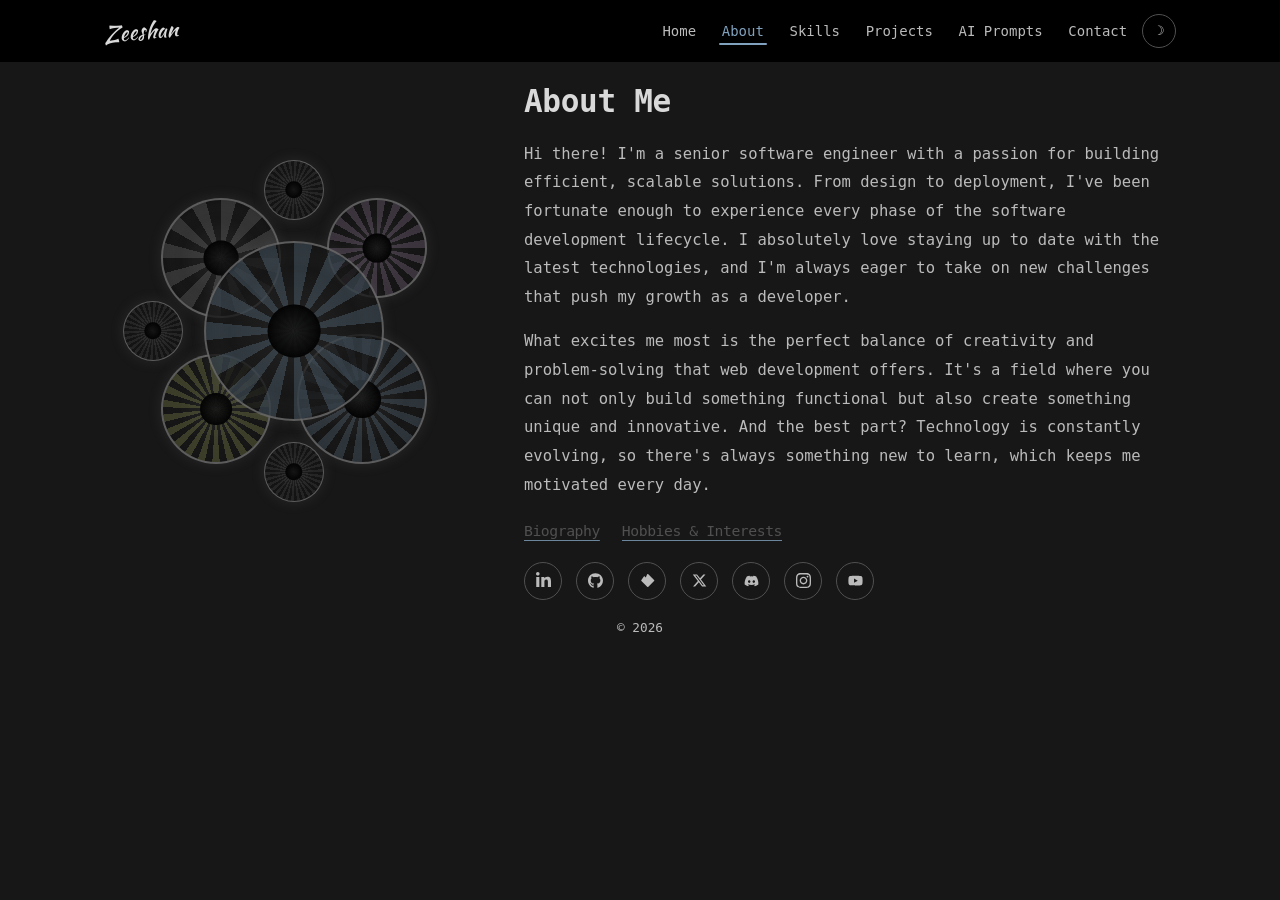
==== about.html @ 7e2291f2 "update" ====
<!DOCTYPE html>
<html lang="en">
<head>
<meta charset="UTF-8" />
<meta name="viewport" content="width=device-width, initial-scale=1.0" />
<title>About Zeeshan Hamza | Full Stack Web Technologist</title>
<link rel="stylesheet" href="css/style.css" />
</head>
<body>
<header class="site-header">
  <div class="wrap nav-row">
    <a class="logo" href="index.html">Zeeshan</a>
    <button class="nav-toggle" aria-label="Toggle navigation">Menu</button>
    <ul class="nav-links">
      <li><a href="index.html">Home</a></li>
      <li><a href="about.html" class="active">About</a></li>
      <li><a href="skills.html">Skills</a></li>
      <li><a href="projects.html">Projects</a></li>
      <li><a href="prompts.html">AI Prompts</a></li>
      <li><a href="contact.html">Contact</a></li>
      <li><button class="theme-toggle" aria-label="Switch to light mode" title="Switch to light mode">☽</button></li>
    </ul>
  </div>
</header>

<main class="wrap">
  <div class="about-grid">
    <div class="animated-visual">
      <div class="gear gear-center"><div class="gear-teeth"></div><div class="gear-center-hole"></div></div>
      <div class="gear gear-top-left"><div class="gear-teeth"></div><div class="gear-center-hole"></div></div>
      <div class="gear gear-top-right"><div class="gear-teeth"></div><div class="gear-center-hole"></div></div>
      <div class="gear gear-bottom-left"><div class="gear-teeth"></div><div class="gear-center-hole"></div></div>
      <div class="gear gear-bottom-right"><div class="gear-teeth"></div><div class="gear-center-hole"></div></div>
      <div class="gear gear-small gear-small-1"><div class="gear-teeth"></div><div class="gear-center-hole"></div></div>
      <div class="gear gear-small gear-small-2"><div class="gear-teeth"></div><div class="gear-center-hole"></div></div>
      <div class="gear gear-small gear-small-3"><div class="gear-teeth"></div><div class="gear-center-hole"></div></div>
    </div>

    <div>
      <h1 class="fs-2">About Me</h1>
      <p>Hi there! I'm a senior software engineer with a passion for building efficient, scalable solutions. From design to deployment, I've been fortunate enough to experience every phase of the software development lifecycle. I absolutely love staying up to date with the latest technologies, and I'm always eager to take on new challenges that push my growth as a developer.</p>
      <p>What excites me most is the perfect balance of creativity and problem-solving that web development offers. It's a field where you can not only build something functional but also create something unique and innovative. And the best part? Technology is constantly evolving, so there's always something new to learn, which keeps me motivated every day.</p>

      <div class="link-row">
        <a class="underline" href="#">biography</a>
        <a class="underline" href="#">hobbies &amp; interests</a>
      </div>

      <div class="social-links">
        <a href="#" title="Join my network on LinkedIn" aria-label="LinkedIn"><svg viewBox="0 0 448 512"><path d="M100.3 448H7.4V148.9h92.9zM53.8 108.1C24.1 108.1 0 83.5 0 53.8a53.8 53.8 0 0 1 107.6 0c0 29.7-24.1 54.3-53.8 54.3zM447.9 448h-92.7V302.4c0-34.7-.7-79.2-48.3-79.2-48.3 0-55.7 37.7-55.7 76.7V448h-92.8V148.9h89.1v40.8h1.3c12.4-23.5 42.7-48.3 87.9-48.3 94 0 111.3 61.9 111.3 142.3V448z"/></svg></a>
        <a href="#" title="Check my work on GitHub" aria-label="GitHub"><svg viewBox="0 0 496 512"><path d="M244.8 8C106.1 8 0 113.3 0 252c0 110.9 69.8 205.8 169.5 239.2 12.8 2.3 17.3-5.6 17.3-12.1 0-6.2-.3-40.4-.3-61.4 0 0-70 15-84.7-29.8 0 0-11.4-29.1-27.8-36.6 0 0-22.9-15.7 1.6-15.4 0 0 24.9 2 38.6 25.8 21.9 38.6 58.6 27.5 72.9 20.9 2.3-16 8.8-27.1 16-33.7-55.9-6.2-112.3-14.3-112.3-110.5 0-27.5 7.6-41.3 23.6-58.9-2.6-6.5-11.1-33.3 2.6-67.9 20.9-6.5 69 27 69 27 20-5.6 41.5-8.5 62.8-8.5s42.8 2.9 62.8 8.5c0 0 48.1-33.6 69-27 13.7 34.7 5.2 61.4 2.6 67.9 16 17.7 25.8 31.5 25.8 58.9 0 96.5-58.9 104.2-114.8 110.5 9.2 7.9 17 22.9 17 46.4 0 33.7-.3 75.4-.3 83.6 0 6.5 4.6 14.4 17.3 12.1C428.2 457.8 496 362.9 496 252 496 113.3 383.5 8 244.8 8z"/></svg></a>
        <a href="#" title="Follow me on Reddit" aria-label="Reddit"><svg viewBox="0 0 512 512"><path d="M283 239c-27.1-9.1-52.7 16.8-43.4 43.7l-51.4-51.5-40.8 40.8L244 40.5a28.9 28.9 0 0 1 40.8 0l195.6 195.6a28.9 28.9 0 0 1 0 40.8L285.3 471.5a28.9 28.9 0 0 1-40.8 0L48.9 275.9a28.9 28.9 0 0 1 0-40.8L142.6 101"/></svg></a>
        <a href="#" title="Follow me on X" aria-label="X (Twitter)"><svg viewBox="0 0 512 512"><path d="M389.2 48h70.6L305.6 224.2 487 464H345L233.7 318.6 106.5 464H35.8L200.7 275.5 26.8 48H172.4L272.9 180.9 389.2 48zM364.4 421.8h39.1L151.1 88h-42L364.4 421.8z"/></svg></a>
        <a href="#" title="Join me on Discord" aria-label="Discord"><svg viewBox="0 0 640 512"><path d="M524.5 69.8a1.5 1.5 0 0 0-.8-.7A485.1 485.1 0 0 0 404.1 32a1.8 1.8 0 0 0-1.9.9 337.5 337.5 0 0 0-14.9 30.6 447.8 447.8 0 0 0-134.4 0 309.5 309.5 0 0 0-15.1-30.6 1.9 1.9 0 0 0-1.9-.9A483.7 483.7 0 0 0 116.1 69.1a1.7 1.7 0 0 0-.8.7C39.1 183.7 18.2 294.7 28.4 404.4a2 2 0 0 0 .8 1.4A487.7 487.7 0 0 0 176 479.9a1.9 1.9 0 0 0 2.1-.7A348.2 348.2 0 0 0 208.1 430.4a1.9 1.9 0 0 0-1-2.6 321.2 321.2 0 0 1-45.9-21.9 1.9 1.9 0 0 1-.2-3.1c3.1-2.3 6.2-4.7 9.1-7.1a1.8 1.8 0 0 1 1.9-.3c96.2 43.9 200.4 43.9 295.5 0a1.8 1.8 0 0 1 1.9.2c2.9 2.4 6 4.9 9.1 7.2a1.9 1.9 0 0 1-.2 3.1 301.4 301.4 0 0 1-45.9 21.8 1.9 1.9 0 0 0-1 2.6 391.1 391.1 0 0 0 30 48.8 1.9 1.9 0 0 0 2.1.7A486 486 0 0 0 610.7 405.8a1.9 1.9 0 0 0 .8-1.4C623.7 277.6 590.9 167.7 524.5 69.8zM222.5 337.6c-29 0-52.8-26.6-52.8-59.2S193 219.2 222.5 219.2s53.3 26.8 52.8 59.2C275.3 311 251.9 337.6 222.5 337.6zm195 0c-29 0-52.8-26.6-52.8-59.2s23.3-59.2 52.8-59.2 53.3 26.8 52.8 59.2C470.2 311 446.9 337.6 417.5 337.6z"/></svg></a>
        <a href="#" title="Follow me on Instagram" aria-label="Instagram"><svg viewBox="0 0 448 512"><path d="M224.1 141c-63.6 0-114.9 51.3-114.9 114.9s51.3 114.9 114.9 114.9S339 319.5 339 255.9 287.7 141 224.1 141zm0 189.6c-41.1 0-74.7-33.5-74.7-74.7s33.5-74.7 74.7-74.7 74.7 33.5 74.7 74.7-33.6 74.7-74.7 74.7zm146.4-194.3a26.8 26.8 0 1 1-26.8-26.8 26.8 26.8 0 0 1 26.8 26.8zm76.1 27.2c-1.7-35.9-9.9-67.7-36.2-93.9s-58-34.4-93.9-36.2c-37-2.1-147.9-2.1-184.9 0-35.8 1.7-67.6 9.9-93.9 36.1s-34.4 58-36.2 93.9c-2.1 37-2.1 147.9 0 184.9 1.7 35.9 9.9 67.7 36.2 93.9s58 34.4 93.9 36.2c37 2.1 147.9 2.1 184.9 0 35.9-1.7 67.7-9.9 93.9-36.2 26.2-26.2 34.4-58 36.2-93.9 2.1-37 2.1-147.8 0-184.8zM398.8 388c-7.8 19.6-22.9 34.7-42.6 42.6-29.5 11.7-99.5 9-132.1 9s-102.7 2.6-132.1-9c-19.6-7.8-34.7-22.9-42.6-42.6-11.7-29.5-9-99.5-9-132.1s-2.6-102.7 9-132.1c7.8-19.6 22.9-34.7 42.6-42.6 29.5-11.7 99.5-9 132.1-9s102.7-2.6 132.1 9c19.6 7.8 34.7 22.9 42.6 42.6 11.7 29.5 9 99.5 9 132.1s2.7 102.7-9 132.1z"/></svg></a>
        <a href="#" title="Subscribe on YouTube" aria-label="YouTube"><svg viewBox="0 0 576 512"><path d="M549.7 124.1c-6.3-23.7-24.8-42.3-48.3-48.6C458.8 64 288 64 288 64S117.2 64 74.6 75.5c-23.5 6.3-42 24.9-48.3 48.6-11.4 42.9-11.4 132.3-11.4 132.3s0 89.4 11.4 132.3c6.3 23.7 24.8 41.5 48.3 47.8C117.2 448 288 448 288 448s170.8 0 213.4-11.5c23.5-6.3 42-24.1 48.3-47.8 11.4-42.9 11.4-132.3 11.4-132.3s0-89.4-11.4-132.3zm-317.5 213.5V175.2l142.7 81.2z"/></svg></a>
      </div>
    </div>
  </div>
</main>

<footer class="site-footer">
  <div class="wrap">© 2026</div>
</footer>
<script src="js/script.js"></script>
</body>
</html>
---- css/style.css ----
@import url("https://fonts.googleapis.com/css2?family=Kaushan+Script&family=Ubuntu+Mono:ital,wght@0,400;0,700;1,400&display=swap");

:root {
  color-scheme: dark;
  --chinese-black: #171717;
  --chinese-black-rgb: 23, 23, 23;
  --eerie-black: #2e2e2e;
  --eerie-black-rgb: 46, 46, 46;
  --black-olive: #3d3d3d;
  --black-olive-rgb: 61, 61, 61;
  --dark-liver: #505050;
  --dark-liver-rgb: 80, 80, 80;
  --light-gray: #bbb;
  --light-gray-rgb: 187, 187, 187;
  --light-silver: #d9d9d9;
  --header-bg: #000;
  --black-rgb: 0, 0, 0;
  --accent: #81a2be;
  --accent-rgb: 129, 162, 190;
  --accent-2: #b294bb;
  --accent-3: #b5c96a;
}

[data-theme="light"] {
  color-scheme: light;
  --chinese-black: #f7f6f2;
  --chinese-black-rgb: 247, 246, 242;
  --eerie-black: #ebe9e3;
  --eerie-black-rgb: 235, 233, 227;
  --black-olive: #e0ddd4;
  --black-olive-rgb: 224, 221, 212;
  --dark-liver: #8a8a84;
  --dark-liver-rgb: 138, 138, 132;
  --light-gray: #3d3d3d;
  --light-gray-rgb: 61, 61, 61;
  --light-silver: #1f1f1f;
  --header-bg: #fff;
}

* { box-sizing: border-box; }

html {
  background-color: var(--chinese-black);
  color: var(--light-gray);
  font-family: "Ubuntu Mono", monospace;
  font-size: .97rem;
  margin: 0;
  overflow-x: hidden;
  padding: 0;
  scroll-behavior: smooth;
  transition: background-color .3s ease, color .3s ease;
}

body {
  margin: 0;
  min-height: 100vh;
}

a { color: inherit; text-decoration: none; }

.wrap { max-width: 1120px; margin: 0 auto; padding: 0 24px; }

h1, h2, h3, h4 { color: var(--light-silver); font-weight: 700; letter-spacing: -0.01em; }

.fs-2 { font-size: 2rem; }

p { color: var(--light-gray); line-height: 1.85; }

/* ---------- Header ---------- */
.site-header {
  background-color: var(--header-bg);
  transition: background-color .3s ease;
}

.nav-row {
  display: flex;
  align-items: center;
  justify-content: space-between;
  gap: 16px;
  padding: 14px 24px;
}

.logo {
  font-family: "Kaushan Script", cursive;
  font-size: 1.4rem;
  color: var(--light-silver);
  transform: rotate(-5deg);
  display: inline-block;
}

.nav-links {
  display: flex;
  align-items: center;
  gap: 4px;
  list-style: none;
  margin: 0;
  padding: 0;
}

.nav-links a {
  position: relative;
  padding: .35rem .7rem;
  font-size: .9rem;
  color: var(--light-gray);
  transition: color .2s ease;
}

.nav-links a:hover,
.nav-links a.active { color: var(--accent); }

.nav-links a.active::after {
  content: "";
  position: absolute;
  left: 8px; right: 8px; bottom: -1px;
  height: 2px;
  background: var(--accent);
  border-radius: 2px;
}

.theme-toggle {
  align-items: center;
  background: transparent;
  border: 1px solid var(--dark-liver);
  border-radius: 50%;
  color: inherit;
  cursor: pointer;
  display: inline-flex;
  justify-content: center;
  line-height: 1;
  padding: .4rem;
  width: 34px;
  height: 34px;
  transition: border-color .2s ease, color .2s ease;
}

.theme-toggle:hover { border-color: var(--accent); color: var(--accent); }

.nav-toggle {
  display: none;
  background: none;
  border: 1px solid var(--dark-liver);
  border-radius: 8px;
  padding: 6px 10px;
  font-size: .85rem;
  cursor: pointer;
  color: var(--light-gray);
}

/* ---------- Main / typography ---------- */
main {
  padding: 56px 0 60px;
  min-height: 60vh;
}

.underline {
  color: var(--dark-liver);
  letter-spacing: -.03em;
  padding-bottom: 1px;
  position: relative;
  text-decoration: none;
}

.underline::after {
  content: "";
  position: absolute;
  left: 0; bottom: -1px;
  width: 100%; height: 1px;
  background-image: linear-gradient(to right, var(--dark-liver) 50%, rgba(var(--accent-rgb), .8) 50%);
  background-size: 200% 100%;
  background-position: 100% 50%;
  transition: .3s cubic-bezier(.165,.84,.44,1);
}

.underline:hover::after { background-position: 0 50%; }
.underline:hover { color: var(--accent); }

.eyebrow {
  color: var(--accent);
  text-transform: uppercase;
  letter-spacing: .12em;
  font-size: .75rem;
  margin: 0 0 12px;
}

/* organic blob shape used for buttons / cards */
.blob {
  background-color: transparent;
  border: 2px solid var(--dark-liver);
  border-radius: 255px 15px 225px / 15px 225px 15px 255px;
  box-shadow: 15px 28px 25px -18px rgba(73,73,73,.1);
  transition: all .4s ease;
}

.blob:hover {
  background-color: var(--eerie-black);
  box-shadow: inset 0 0 25px rgba(0,0,0,.6), 3px 3px 5px 0 var(--dark-liver);
  transform: translateY(-3px);
}

/* ---------- Home hero ---------- */
.hero {
  display: grid;
  grid-template-columns: 1.2fr 1fr;
  gap: 40px;
  align-items: center;
}

.hero h1 { text-transform: uppercase; font-size: 2rem; margin: 0 0 18px; }
.hero .lede { font-size: 1rem; max-width: 52ch; }

.role-line { margin-top: 4px; }
.role-line a { color: var(--accent); font-weight: 700; }

.hero-links { margin-top: 24px; display: flex; gap: 24px; flex-wrap: wrap; }
.hero-links a { text-transform: capitalize; font-size: 1rem; }

.circle-wrapper {
  display: flex;
  align-items: center;
  justify-content: center;
  height: 340px;
  overflow: hidden;
  position: relative;
}

.big-circle {
  animation: rotate-forward 40s linear infinite;
  border: 3px solid var(--dark-liver);
  border-radius: 50%;
  height: 100%;
  width: 100%;
  max-width: 340px;
  max-height: 340px;
  position: relative;
  display: flex;
  align-items: center;
  justify-content: center;
}

.orbit-icon {
  background-image: linear-gradient(180deg, var(--dark-liver), var(--dark-liver));
  border-radius: 50%;
  height: 30px;
  width: 30px;
  position: absolute;
  display: flex;
  align-items: center;
  justify-content: center;
}

.orbit-icon svg { animation: rotate-backward 40s linear infinite; width: 60%; fill: var(--light-silver); }
.big-circle:hover .orbit-icon svg { animation-play-state: paused; }

.orbit-icon:nth-child(1) { left: 50%; top: 0; transform: translate(-50%, -50%); }
.orbit-icon:nth-child(2) { right: 0; top: 50%; transform: translate(50%, -50%); }
.orbit-icon:nth-child(3) { bottom: 0; left: 50%; transform: translate(-50%, 50%); }
.orbit-icon:nth-child(4) { left: 0; top: 50%; transform: translate(-50%, -50%); }

.inner-circle {
  animation: circle-rotate-backward 55s linear infinite;
  border: 3px solid var(--dark-liver);
  border-radius: 50%;
  height: 75%;
  width: 75%;
  position: absolute;
  left: 50%; top: 50%;
  transform: translate(-50%, -50%) rotate(45deg);
  z-index: 2;
}

.inner-circle .orbit-icon svg { animation: img-rotate-forward 55s linear infinite; }

.center-avatar {
  position: absolute;
  left: 50%; top: 50%;
  transform: translate(-50%, -50%);
  width: 150px; height: 150px;
  border-radius: 50%;
  z-index: 5;
  display: flex;
  align-items: center;
  justify-content: center;
  font-family: "Kaushan Script", cursive;
  font-size: 1.6rem;
  color: var(--light-silver);
  background: radial-gradient(circle, var(--eerie-black) 0%, var(--chinese-black) 100%);
  border: 2px solid var(--dark-liver);
  box-shadow: 0 0 20px rgba(var(--accent-rgb), .15), inset 0 0 20px rgba(0,0,0,.6);
}

@keyframes rotate-forward { from { transform: rotate(0); } to { transform: rotate(1turn); } }
@keyframes rotate-backward { from { transform: rotate(1turn); } to { transform: rotate(0); } }
@keyframes circle-rotate-backward { from { transform: translate(-50%,-50%) rotate(405deg); } to { transform: translate(-50%,-50%) rotate(45deg); } }
@keyframes img-rotate-forward { from { transform: rotate(-405deg); } to { transform: rotate(-45deg); } }

/* ---------- About / gears ---------- */
.about-grid {
  display: grid;
  grid-template-columns: 380px 1fr;
  gap: 40px;
  align-items: center;
}

.animated-visual {
  height: 380px; width: 380px;
  max-width: 100%;
  position: relative;
  margin: 0 auto;
}

.gear {
  position: absolute;
  border-radius: 50%;
  border: 2px solid rgba(var(--light-gray-rgb), .4);
  background: radial-gradient(circle, rgba(var(--eerie-black-rgb),.6) 0%, rgba(var(--chinese-black-rgb),.8), rgba(var(--eerie-black-rgb),.6));
  box-shadow: inset 0 0 20px rgba(0,0,0,.5), 0 0 15px rgba(var(--light-gray-rgb),.1);
}

.gear-teeth {
  position: absolute; inset: 0;
  border-radius: 50%;
  opacity: .6;
}

.gear-center-hole {
  position: absolute; left: 50%; top: 50%;
  transform: translate(-50%,-50%);
  width: 30%; height: 30%;
  border-radius: 50%;
  background: radial-gradient(circle, rgba(var(--chinese-black-rgb),.9) 0%, #000 100%);
  box-shadow: inset 0 0 10px rgba(0,0,0,.8);
}

.gear-center { width: 180px; height: 180px; left: 50%; top: 50%; transform: translate(-50%,-50%); z-index: 15; animation: rotate-cw 20s linear infinite; }
.gear-center .gear-teeth { background-image: repeating-conic-gradient(from 0deg, rgba(var(--accent-rgb),.4) 0deg 12deg, transparent 12deg 24deg); }

.gear-top-left { width: 120px; height: 120px; left: 15%; top: 15%; z-index: 12; animation: rotate-ccw 15s linear infinite; }
.gear-top-left .gear-teeth { background-image: repeating-conic-gradient(from 0deg, rgba(var(--light-gray-rgb),.3) 0deg 15deg, transparent 15deg 30deg); }

.gear-top-right { width: 100px; height: 100px; right: 15%; top: 15%; z-index: 12; animation: rotate-cw 12s linear infinite; }
.gear-top-right .gear-teeth { background-image: repeating-conic-gradient(from 0deg, rgba(178,148,187,.4) 0deg 10deg, transparent 10deg 20deg); }

.gear-bottom-left { width: 110px; height: 110px; left: 15%; bottom: 15%; z-index: 12; animation: rotate-cw 18s linear infinite; }
.gear-bottom-left .gear-teeth { background-image: repeating-conic-gradient(from 0deg, hsla(66,39%,57%,.4) 0deg 8deg, transparent 8deg 16deg); }

.gear-bottom-right { width: 130px; height: 130px; right: 15%; bottom: 15%; z-index: 12; animation: rotate-ccw 16s linear infinite; }
.gear-bottom-right .gear-teeth { background-image: repeating-conic-gradient(from 0deg, rgba(var(--accent-rgb),.35) 0deg 9deg, transparent 9deg 18deg); }

.gear-small { width: 60px; height: 60px; border-width: 1.5px; z-index: 8; }
.gear-small .gear-teeth { background-image: repeating-conic-gradient(from 0deg, rgba(var(--light-gray-rgb),.25) 0deg 6deg, transparent 6deg 12deg); opacity: .4; }
.gear-small-1 { top: 5%; left: 50%; transform: translateX(-50%); animation: rotate-cw 10s linear infinite; }
.gear-small-2 { bottom: 5%; left: 50%; transform: translateX(-50%); animation: rotate-ccw 14s linear infinite; }
.gear-small-3 { left: 5%; top: 50%; transform: translateY(-50%); animation: rotate-cw 11s linear infinite; }

@keyframes rotate-cw { from { transform: rotate(0); } to { transform: rotate(1turn); } }
@keyframes rotate-ccw { from { transform: rotate(0); } to { transform: rotate(-1turn); } }

.link-row { display: flex; gap: 22px; flex-wrap: wrap; margin: 22px 0 4px; font-size: .95rem; }
.link-row a { text-transform: capitalize; }

.social-links { display: flex; flex-wrap: wrap; gap: 14px; margin-top: 22px; }
.social-links a {
  width: 38px; height: 38px;
  display: flex; align-items: center; justify-content: center;
  border: 1px solid var(--dark-liver);
  border-radius: 50%;
  transition: all .25s ease;
}
.social-links a svg { width: 15px; fill: var(--light-gray); transition: fill .25s ease; }
.social-links a:hover { border-color: var(--accent); background: rgba(var(--accent-rgb),.08); transform: translateY(-2px); }
.social-links a:hover svg { fill: var(--accent); }

/* ---------- Skills ---------- */
.skills-visual { display: flex; justify-content: center; margin-bottom: 40px; }

.cube {
  height: 100px; width: 100px;
  position: relative;
  transform: rotateX(-36deg) rotateY(-45deg);
  transform-style: preserve-3d;
  animation: spin-cube 10s cubic-bezier(.16,.61,.49,.91) infinite;
}

.face {
  position: absolute;
  height: 100%; width: 100%;
  border: 1px solid var(--light-gray);
  border-radius: 5px;
  box-shadow: 0 0 25px rgba(var(--light-gray-rgb), .3);
  background: rgba(var(--accent-rgb), .06);
}

.face.front  { transform: translateZ(50px); }
.face.back   { transform: rotateY(180deg) translateZ(50px); }
.face.right  { transform: rotateY(90deg) translateZ(50px); }
.face.left   { transform: rotateY(-90deg) translateZ(50px); }
.face.top    { transform: rotateX(90deg) translateZ(50px); }
.face.bottom { transform: rotateX(-90deg) translateZ(50px); }

@keyframes spin-cube {
  0%   { transform: rotateX(-36deg) rotateY(-45deg); }
  50%  { transform: rotateX(-36deg) rotateY(315deg); }
  100% { transform: rotateX(-36deg) rotateY(315deg); }
}

.tag-cloud { display: flex; flex-wrap: wrap; gap: 14px; justify-content: center; margin: 0 0 30px; }

.tag {
  padding: .75rem 1.1rem;
  font-size: 1rem;
  color: var(--light-gray);
  background-color: var(--black-olive);
  cursor: default;
}

.tag:hover { color: var(--light-silver); }

/* ---------- Projects ---------- */
.projects-header { text-align: center; margin-bottom: 44px; }
.projects-intro { max-width: 700px; margin: 12px auto 0; }

.project-grid { display: grid; grid-template-columns: repeat(auto-fit, minmax(320px, 1fr)); gap: 24px; }

.project {
  padding: 1.5rem;
  display: flex;
  flex-direction: column;
  height: 100%;
}

.project-head { display: flex; align-items: flex-start; justify-content: space-between; gap: 1rem; margin-bottom: 1rem; }
.project-head h3 { margin: 0; font-size: 1.15rem; }
.project-year { color: var(--light-silver); font-weight: 700; font-size: .9rem; white-space: nowrap; }

.project-desc { font-size: .95rem; line-height: 1.8; margin-bottom: 1.1rem; }

.tech-row { display: flex; flex-wrap: wrap; gap: .4rem; margin-top: 1rem; }
.tech-item {
  background-color: var(--dark-liver);
  border-radius: 20px;
  color: var(--light-gray);
  font-size: .8rem;
  padding: 2px 10px;
}

.project-footer { border-top: 1px solid rgba(var(--dark-liver-rgb), .3); margin-top: auto; padding-top: 1rem; }
.project-link { display: inline-flex; align-items: center; gap: .4rem; font-size: .95rem; }

/* ---------- Prompts ---------- */
.prompts-intro { max-width: 700px; margin: 12px auto 0; text-align: center; }
.prompts-header { text-align: center; margin-bottom: 34px; }

.prompts-filters { display: flex; gap: 16px; flex-wrap: wrap; margin-bottom: 34px; }
.search-wrapper { flex: 1; min-width: 240px; }

.search-input, .category-filter {
  width: 100%;
  background: rgba(var(--chinese-black-rgb), .5);
  border: 1px solid rgba(var(--dark-liver-rgb), .5);
  border-radius: 4px;
  color: var(--light-gray);
  font-family: inherit;
  font-size: 1rem;
  padding: .75rem 1rem;
  transition: border-color .3s ease;
}

.search-input:focus, .category-filter:focus { outline: none; border-color: var(--accent); }

.prompts-grid { display: grid; grid-template-columns: repeat(auto-fill, minmax(280px, 1fr)); gap: 20px; }

.prompt-card {
  background: rgba(var(--chinese-black-rgb), .5);
  border: 1px solid rgba(var(--dark-liver-rgb), .45);
  border-radius: 8px;
  box-shadow: 3px 3px rgba(var(--dark-liver-rgb), .35), 1px 1px rgba(var(--light-gray-rgb), .12);
  display: flex;
  flex-direction: column;
  padding: 1.25rem;
  transition: all .3s ease;
}

.prompt-card:hover {
  border-color: rgba(var(--accent-rgb), .5);
  box-shadow: 4px 5px rgba(var(--accent-rgb),.25), 1px 1px rgba(var(--light-gray-rgb),.15), 0 4px 12px rgba(var(--accent-rgb),.1);
  transform: translateY(-2px);
}

.prompt-category {
  background: rgba(var(--accent-rgb), .1);
  border-radius: 12px;
  color: var(--accent);
  display: inline-block;
  font-size: .72rem;
  font-weight: 700;
  letter-spacing: .5px;
  margin-bottom: .6rem;
  padding: .2rem .6rem;
  text-transform: uppercase;
}

.prompt-title { color: var(--light-silver); font-size: 1.05rem; font-weight: 700; margin: 0 0 .6rem; }
.prompt-desc { font-size: .88rem; margin-bottom: .9rem; }

.prompt-tags { display: flex; flex-wrap: wrap; gap: .4rem; margin-bottom: 1rem; }
.prompt-tag { background: rgba(var(--dark-liver-rgb), .3); border: 1px solid rgba(var(--dark-liver-rgb), .2); border-radius: 4px; color: var(--light-gray); font-size: .72rem; padding: .2rem .45rem; }

.prompt-card-footer { border-top: 1px solid rgba(var(--dark-liver-rgb), .2); display: flex; gap: .6rem; padding-top: 1rem; margin-top: auto; }

.btn-view, .btn-copy {
  border-radius: 4px;
  cursor: pointer;
  flex: 1;
  font-family: inherit;
  font-size: .85rem;
  font-weight: 500;
  padding: .5rem .8rem;
  transition: all .3s ease;
}

.btn-view { background: rgba(var(--accent-rgb), .2); border: 1px solid rgba(var(--accent-rgb), .3); color: var(--accent); }
.btn-view:hover { background: rgba(var(--accent-rgb), .3); border-color: var(--accent); }

.btn-copy { background: transparent; border: 1px solid rgba(var(--dark-liver-rgb), .4); color: var(--light-gray); }
.btn-copy:hover { border-color: var(--light-gray); color: var(--light-silver); }
.btn-copy.copied { border-color: var(--accent-3); color: var(--accent-3); }

/* ---------- Contact ---------- */
.contact-grid { display: grid; grid-template-columns: 340px 1fr; gap: 40px; align-items: center; }

.blackhole {
  align-items: center;
  background: radial-gradient(circle at center, rgba(var(--chinese-black-rgb),.8) 0%, var(--chinese-black) 100%);
  border-radius: 50%;
  display: flex;
  justify-content: center;
  height: 300px; width: 300px;
  margin: 0 auto;
  position: relative;
  overflow: hidden;
}

.blackhole-center {
  animation: pulse-blackhole 4s ease-in-out infinite;
  background: radial-gradient(circle, #000 0%, rgba(0,0,0,.95) 40%, rgba(var(--chinese-black-rgb),.8) 70%, transparent 100%);
  box-shadow: inset 0 0 30px rgba(0,0,0,.9), 0 0 20px rgba(0,0,0,.8), 0 0 40px rgba(0,0,0,.6);
  position: absolute; left: 50%; top: 50%;
  height: 80px; width: 80px;
  border-radius: 50%;
  transform: translate(-50%,-50%);
  z-index: 50;
}

.accretion-disk {
  position: absolute; left: 50%; top: 50%;
  border-style: solid; border-color: transparent;
  border-radius: 50%;
  transform-origin: center;
}

.accretion-disk-1 { width: 140px; height: 140px; border-width: 2px; border-color: rgba(var(--light-gray-rgb),.3) rgba(var(--light-gray-rgb),.2) rgba(var(--light-gray-rgb),.15) rgba(var(--light-gray-rgb),.1); box-shadow: 0 0 10px rgba(var(--light-gray-rgb),.2), inset 0 0 20px rgba(0,0,0,.5); animation: orbit-spin 8s linear infinite, disk-place 0s; transform: translate(-50%,-50%); z-index: 40; }
.accretion-disk-2 { width: 190px; height: 190px; border-width: 1.5px; border-color: rgba(var(--light-silver-rgb, 217,217,217),.25) rgba(var(--light-gray-rgb),.2) rgba(var(--light-gray-rgb),.1) rgba(var(--light-gray-rgb),.05); box-shadow: 0 0 15px rgba(var(--light-gray-rgb),.15), inset 0 0 25px rgba(0,0,0,.6); animation: orbit-spin-rev 12s linear infinite; transform: translate(-50%,-50%); z-index: 30; }
.accretion-disk-3 { width: 240px; height: 240px; border-width: 1px; border-color: rgba(var(--light-gray-rgb),.2) rgba(var(--light-gray-rgb),.15) rgba(var(--light-gray-rgb),.08) rgba(var(--light-gray-rgb),.03); box-shadow: 0 0 20px rgba(var(--light-gray-rgb),.1), inset 0 0 30px rgba(0,0,0,.7); animation: orbit-spin 16s linear infinite; transform: translate(-50%,-50%); z-index: 20; }

@keyframes orbit-spin { from { transform: translate(-50%,-50%) rotate(0); } to { transform: translate(-50%,-50%) rotate(360deg); } }
@keyframes orbit-spin-rev { from { transform: translate(-50%,-50%) rotate(360deg); } to { transform: translate(-50%,-50%) rotate(0); } }
@keyframes pulse-blackhole {
  0%, 100% { box-shadow: inset 0 0 30px rgba(0,0,0,.9), 0 0 20px rgba(0,0,0,.8), 0 0 40px rgba(0,0,0,.6); transform: translate(-50%,-50%) scale(1); }
  50% { box-shadow: inset 0 0 35px rgba(0,0,0,.95), 0 0 25px rgba(0,0,0,.9), 0 0 50px rgba(0,0,0,.7); transform: translate(-50%,-50%) scale(1.05); }
}

.blackhole-particles { position: absolute; inset: 0; z-index: 45; }
.blackhole-particle {
  position: absolute;
  background: var(--light-gray);
  border-radius: 50%;
  box-shadow: 0 0 6px rgba(var(--light-gray-rgb),.8), 0 0 12px rgba(var(--light-gray-rgb),.4);
  height: 6px; width: 6px;
  opacity: .6;
}
.blackhole-particle-1 { left: 50%; top: 10%; animation: spiral-in 6s ease-in infinite; }
.blackhole-particle-2 { left: 10%; top: 50%; animation: spiral-in 7s ease-in infinite; animation-delay: -1s; }
.blackhole-particle-3 { right: 10%; top: 50%; animation: spiral-in 6.5s ease-in infinite; animation-delay: -2s; }
.blackhole-particle-4 { bottom: 10%; left: 50%; animation: spiral-in 7.5s ease-in infinite; animation-delay: -.5s; }
.blackhole-particle-5 { left: 20%; top: 30%; animation: spiral-in 8s ease-in infinite; animation-delay: -3s; }
.blackhole-particle-6 { right: 20%; top: 30%; animation: spiral-in 7.2s ease-in infinite; animation-delay: -2.5s; }

@keyframes spiral-in {
  0% { transform: translate(0,0) scale(1); opacity: .6; }
  80% { opacity: .8; }
  100% { transform: translate(calc((50% - var(--px, 0px)) * -1), calc((50% - var(--py, 0px)) * -1)) scale(0); opacity: 0; }
}

.lensing-effect {
  animation: pulse-lensing 5s ease-in-out infinite;
  background: radial-gradient(ellipse at center, transparent 0%, transparent 35%, rgba(var(--chinese-black-rgb),.2) 45%, rgba(var(--chinese-black-rgb),.5) 55%, rgba(var(--chinese-black-rgb),.8) 70%, var(--chinese-black) 100%);
  border-radius: 50%;
  position: absolute; inset: 0;
  z-index: 10;
  pointer-events: none;
}

@keyframes pulse-lensing { 0%, 100% { opacity: .7; } 50% { opacity: 1; } }

.contact-block { margin-bottom: 26px; }
.contact-block h2 { font-size: 1rem; margin-bottom: 10px; }
.email-link { font-size: 1.1rem; }

/* ---------- Footer ---------- */
.site-footer {
  background-color: var(--chinese-black);
  padding: 18px 0;
  text-align: center;
  font-size: .82rem;
  color: var(--light-gray);
}

/* ---------- Responsive ---------- */
@media (max-width: 860px) {
  .hero, .about-grid, .contact-grid { grid-template-columns: 1fr; }
  .animated-visual, .blackhole-wrap { margin: 0 auto; }
}

@media (max-width: 640px) {
  .nav-links {
    display: none;
    position: absolute;
    left: 0; right: 0; top: 100%;
    flex-direction: column;
    align-items: flex-start;
    gap: 4px;
    background: var(--header-bg);
    border-top: 1px solid var(--dark-liver);
    padding: 12px 24px 18px;
  }
  .nav-links.open { display: flex; }
  .nav-toggle { display: inline-block; }
  .nav-row { position: relative; }
  .prompt-card-footer { flex-direction: column; }
}
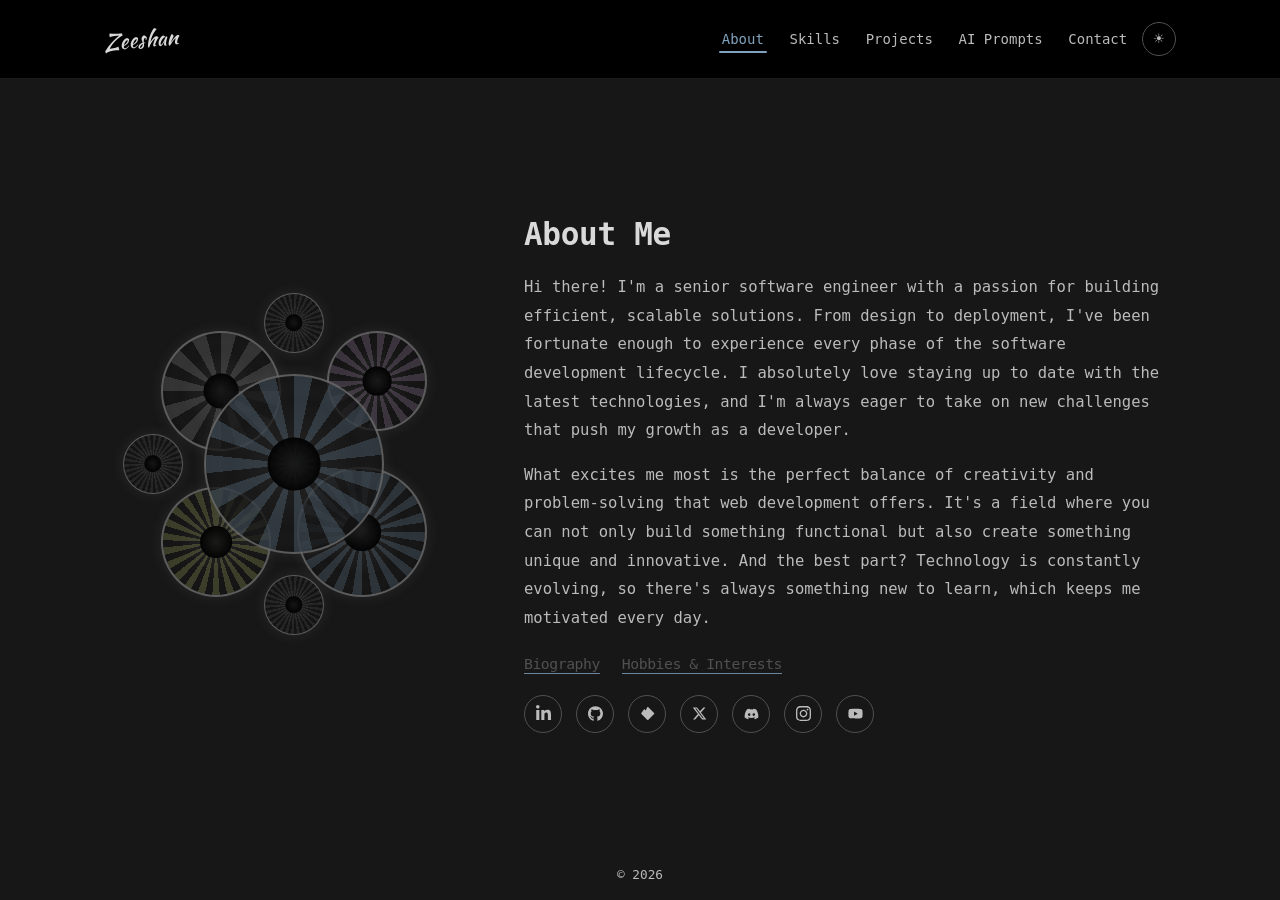
==== commit 3167e810: "update" ====
--- a/about.html
+++ b/about.html
@@ -9,21 +9,17 @@
 <body>
 <header class="site-header">
   <div class="wrap nav-row">
-    <a class="logo" href="index.html">Zeeshan</a>
-    <button class="nav-toggle" aria-label="Toggle navigation">Menu</button>
-    <ul class="nav-links">
-      <li><a href="index.html">Home</a></li>
-      <li><a href="about.html" class="active">About</a></li>
-      <li><a href="skills.html">Skills</a></li>
-      <li><a href="projects.html">Projects</a></li>
-      <li><a href="prompts.html">AI Prompts</a></li>
-      <li><a href="contact.html">Contact</a></li>
+    <a class="logo" href="index.html">Zeeshan</a>    <ul class="nav-links">      <li><a href="about.html" class="active"><svg class="nav-icon" viewBox="0 0 448 512"><path d="M224 256A128 128 0 1 0 224 0a128 128 0 1 0 0 256zm-45.7 48C79.8 304 0 383.8 0 482.3C0 498.7 13.3 512 29.7 512H418.3c16.4 0 29.7-13.3 29.7-29.7C448 383.8 368.2 304 269.7 304H178.3z"/></svg><span class="nav-label">About</span></a></li>
+      <li><a href="skills.html"><svg class="nav-icon" viewBox="0 0 384 512"><path d="M272 384c9.6-31.9 29.5-59.1 49.2-86.2l0 0c5.2-7.1 10.4-14.2 15.4-21.4c19.8-28.5 31.4-63 31.4-100.3C368 78.8 289.2 0 192 0S16 78.8 16 176c0 37.3 11.6 71.9 31.4 100.3c5 7.2 10.2 14.3 15.4 21.4l0 0c19.8 27.1 39.7 54.4 49.2 86.2H272zM192 512c44.2 0 80-35.8 80-80V416H112v16c0 44.2 35.8 80 80 80zM112 176c0 8.8-7.2 16-16 16s-16-7.2-16-16c0-61.9 50.1-112 112-112c8.8 0 16 7.2 16 16s-7.2 16-16 16c-44.2 0-80 35.8-80 80z"/></svg><span class="nav-label">Skills</span></a></li>
+      <li><a href="projects.html"><svg class="nav-icon" viewBox="0 0 512 512"><path d="M0 96C0 60.7 28.7 32 64 32H448c35.3 0 64 28.7 64 64V416c0 35.3-28.7 64-64 64H64c-35.3 0-64-28.7-64-64V96zm64 0v64h64V96H64zm384 0H192v64H448V96zM64 224v64h64V224H64zm384 0H192v64H448V224zM64 352v64h64V352H64zm384 0H192v64H448V352z"/></svg><span class="nav-label">Projects</span></a></li>
+      <li><a href="prompts.html"><svg class="nav-icon" viewBox="0 0 30 30"><path d="M5 3C3.892 3 3 3.892 3 5v20c0 1.108.892 2 2 2h20c1.108 0 2-.892 2-2V5c0-1.108-.892-2-2-2H5zm1.875 5.396L13.395 12.422v1.635L6.926 18.082 6 16.734l5.762-3.486L6 9.795l.875-1.399zM15.578 20.053H24v1.551h-8.422v-1.551z"/></svg><span class="nav-label">AI Prompts</span></a></li>
+      <li><a href="contact.html"><svg class="nav-icon" viewBox="0 0 512 512"><path d="M48 64C21.5 64 0 85.5 0 112c0 15.1 7.1 29.3 19.2 38.4L236.8 313.6c11.4 8.5 27 8.5 38.4 0L492.8 150.4c12.1-9.1 19.2-23.3 19.2-38.4c0-26.5-21.5-48-48-48H48zM0 176V384c0 35.3 28.7 64 64 64H448c35.3 0 64-28.7 64-64V176L294.4 339.2c-22.8 17.1-54 17.1-76.8 0L0 176z"/></svg><span class="nav-label">Contact</span></a></li>
       <li><button class="theme-toggle" aria-label="Switch to light mode" title="Switch to light mode">☽</button></li>
     </ul>
   </div>
 </header>
 
-<main class="wrap">
+<main class="site-main"><div class="wrap">
   <div class="about-grid">
     <div class="animated-visual">
       <div class="gear gear-center"><div class="gear-teeth"></div><div class="gear-center-hole"></div></div>
@@ -57,7 +53,7 @@
       </div>
     </div>
   </div>
-</main>
+</div></main>
 
 <footer class="site-footer">
   <div class="wrap">© 2026</div>
--- a/css/style.css
+++ b/css/style.css
@@ -45,6 +45,7 @@
   font-family: "Ubuntu Mono", monospace;
   font-size: .97rem;
   margin: 0;
+  height: 100%;
   overflow-x: hidden;
   padding: 0;
   scroll-behavior: smooth;
@@ -54,6 +55,8 @@
 body {
   margin: 0;
   min-height: 100vh;
+  display: flex;
+  flex-direction: column;
 }
 
 a { color: inherit; text-decoration: none; }
@@ -69,7 +72,9 @@
 /* ---------- Header ---------- */
 .site-header {
   background-color: var(--header-bg);
-  transition: background-color .3s ease;
+  border-bottom: 1px solid rgba(var(--dark-liver-rgb), .35);
+  transition: background-color .3s ease, border-color .3s ease;
+  flex-shrink: 0;
 }
 
 .nav-row {
@@ -77,7 +82,7 @@
   align-items: center;
   justify-content: space-between;
   gap: 16px;
-  padding: 14px 24px;
+  padding: 22px 24px;
 }
 
 .logo {
@@ -99,10 +104,20 @@
 
 .nav-links a {
   position: relative;
+  display: inline-flex;
+  align-items: center;
+  gap: 6px;
   padding: .35rem .7rem;
   font-size: .9rem;
   color: var(--light-gray);
   transition: color .2s ease;
+}
+
+.nav-icon {
+  width: 14px;
+  height: 14px;
+  fill: currentColor;
+  flex-shrink: 0;
 }
 
 .nav-links a:hover,
@@ -135,22 +150,30 @@
 
 .theme-toggle:hover { border-color: var(--accent); color: var(--accent); }
 
-.nav-toggle {
-  display: none;
-  background: none;
-  border: 1px solid var(--dark-liver);
-  border-radius: 8px;
-  padding: 6px 10px;
-  font-size: .85rem;
-  cursor: pointer;
-  color: var(--light-gray);
+/* Icon-only nav below xl, full text label at xl and up (matches source breakpoint) */
+.nav-label { display: none; }
+
+.nav-icon {
+  display: block;
+}
+
+@media (min-width: 1200px) {
+  .nav-label { display: inline; }
+  .nav-icon { display: none; }
 }
 
 /* ---------- Main / typography ---------- */
-main {
-  padding: 56px 0 60px;
-  min-height: 60vh;
-}
+.site-main {
+  flex: 1 0 auto;
+  display: flex;
+  flex-direction: column;
+  align-items: center;
+  justify-content: center;
+  width: 100%;
+  padding: 48px 0;
+}
+
+.site-main > .wrap { width: 100%; }
 
 .underline {
   color: var(--dark-liver);
@@ -280,12 +303,26 @@
   display: flex;
   align-items: center;
   justify-content: center;
+  overflow: hidden;
+  background: radial-gradient(circle, var(--eerie-black) 0%, var(--chinese-black) 100%);
+  border: 2px solid var(--dark-liver);
+  box-shadow: 0 0 20px rgba(var(--accent-rgb), .15), inset 0 0 20px rgba(0,0,0,.6);
+}
+
+.center-avatar img {
+  width: 100%;
+  height: 100%;
+  object-fit: cover;
+}
+
+.avatar-fallback {
+  display: none;
+  align-items: center;
+  justify-content: center;
+  width: 100%; height: 100%;
   font-family: "Kaushan Script", cursive;
   font-size: 1.6rem;
   color: var(--light-silver);
-  background: radial-gradient(circle, var(--eerie-black) 0%, var(--chinese-black) 100%);
-  border: 2px solid var(--dark-liver);
-  box-shadow: 0 0 20px rgba(var(--accent-rgb), .15), inset 0 0 20px rgba(0,0,0,.6);
 }
 
 @keyframes rotate-forward { from { transform: rotate(0); } to { transform: rotate(1turn); } }
@@ -406,7 +443,10 @@
 .tag-cloud { display: flex; flex-wrap: wrap; gap: 14px; justify-content: center; margin: 0 0 30px; }
 
 .tag {
-  padding: .75rem 1.1rem;
+  display: inline-flex;
+  align-items: center;
+  gap: 10px;
+  padding: .65rem 1.1rem;
   font-size: 1rem;
   color: var(--light-gray);
   background-color: var(--black-olive);
@@ -414,6 +454,15 @@
 }
 
 .tag:hover { color: var(--light-silver); }
+
+.tag-icon {
+  width: 22px;
+  height: 22px;
+  padding: 3px;
+  border-radius: 6px;
+  background: #fff;
+  flex-shrink: 0;
+}
 
 /* ---------- Projects ---------- */
 .projects-header { text-align: center; margin-bottom: 44px; }
@@ -613,6 +662,7 @@
   text-align: center;
   font-size: .82rem;
   color: var(--light-gray);
+  flex-shrink: 0;
 }
 
 /* ---------- Responsive ---------- */
@@ -621,20 +671,13 @@
   .animated-visual, .blackhole-wrap { margin: 0 auto; }
 }
 
+@media (max-width: 1199px) {
+  .nav-row { padding-top: 10px; padding-bottom: 10px; }
+  .nav-links a { padding: .2rem .45rem; }
+  .nav-links { gap: 2px; }
+}
+
 @media (max-width: 640px) {
-  .nav-links {
-    display: none;
-    position: absolute;
-    left: 0; right: 0; top: 100%;
-    flex-direction: column;
-    align-items: flex-start;
-    gap: 4px;
-    background: var(--header-bg);
-    border-top: 1px solid var(--dark-liver);
-    padding: 12px 24px 18px;
-  }
-  .nav-links.open { display: flex; }
-  .nav-toggle { display: inline-block; }
-  .nav-row { position: relative; }
+  .logo { font-size: 1.15rem; }
   .prompt-card-footer { flex-direction: column; }
 }
